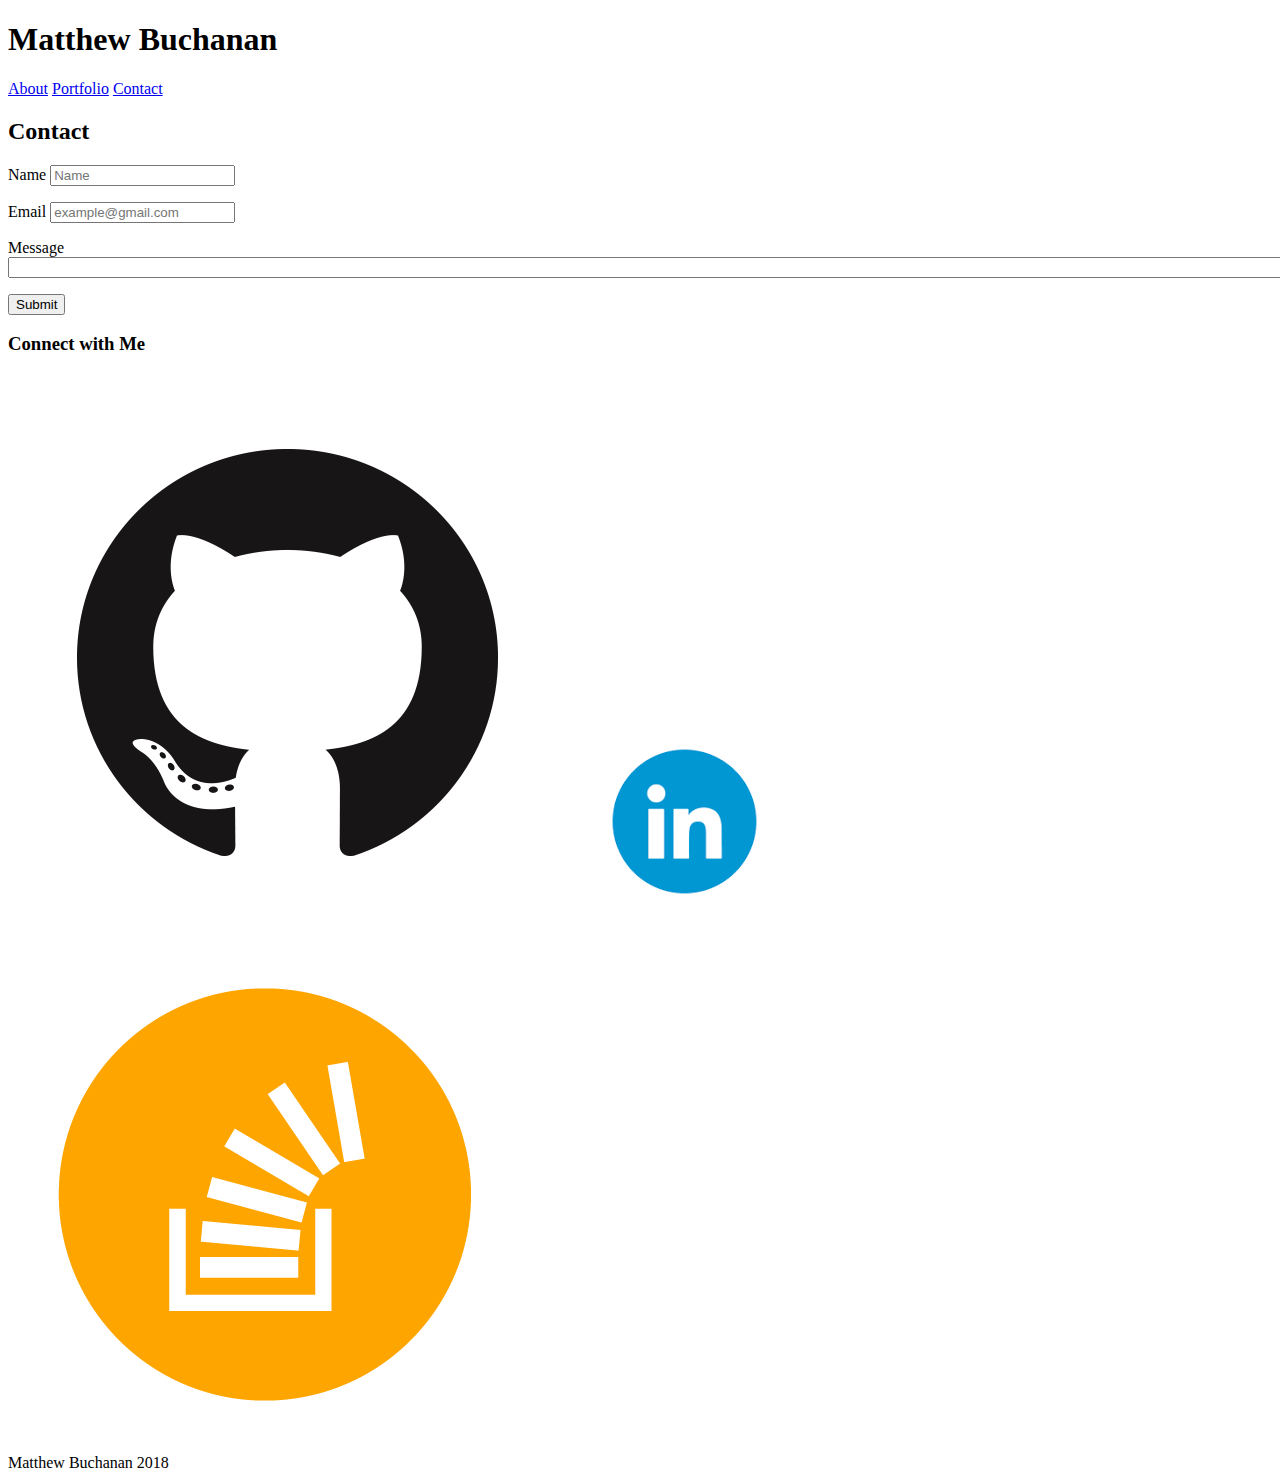
==== contact.html @ f8d95e45 "contact.html draft" ====
<!DOCTYPE html>
<html lang="en-us">
    <head>
        <meta charset="UTF-8">
        <title>Portfolio-Portfolio</title>
    </head>
    <body>
        <header>
            <h1>Matthew Buchanan</h1>
            <nav>
                <a href="index.html">About</a>
                <a href="portfolio.html">Portfolio</a>
                <a href="contact.html">Contact</a>
            </nav>
        </header>
        <section>
            <h2>Contact</h2>
            <form>
                <p>Name <input type="text" size="20" placeholder="Name"></p>
                <p>Email <input type="email" placeholder="example@gmail.com"></p>
                <p>Message <input type="text" size="280"></p>
                <input type="submit">
            </form>
        </section>
        <aside>
                <h3>Connect with Me</h3>
                <nav>
                    <a href="https://github.com/dolphinCommando"><img src="assets/images/github.png" alt="GitHub logo"></a>
                    <a href="https://www.linkedin.com/in/matthew-buchanan-b272a2156/"><img src="assets/images/linkedin.png" alt="LinkedIn Page"></a>
                    <a href="https://stackoverflow.com/users/9194055/matt-buchanan"><img src="assets/images/stackoverflow.png" alt="StackOverflow account"></a>
                </nav>
            </aside>
            <footer>Matthew Buchanan 2018</footer>
        </body>
    </html>
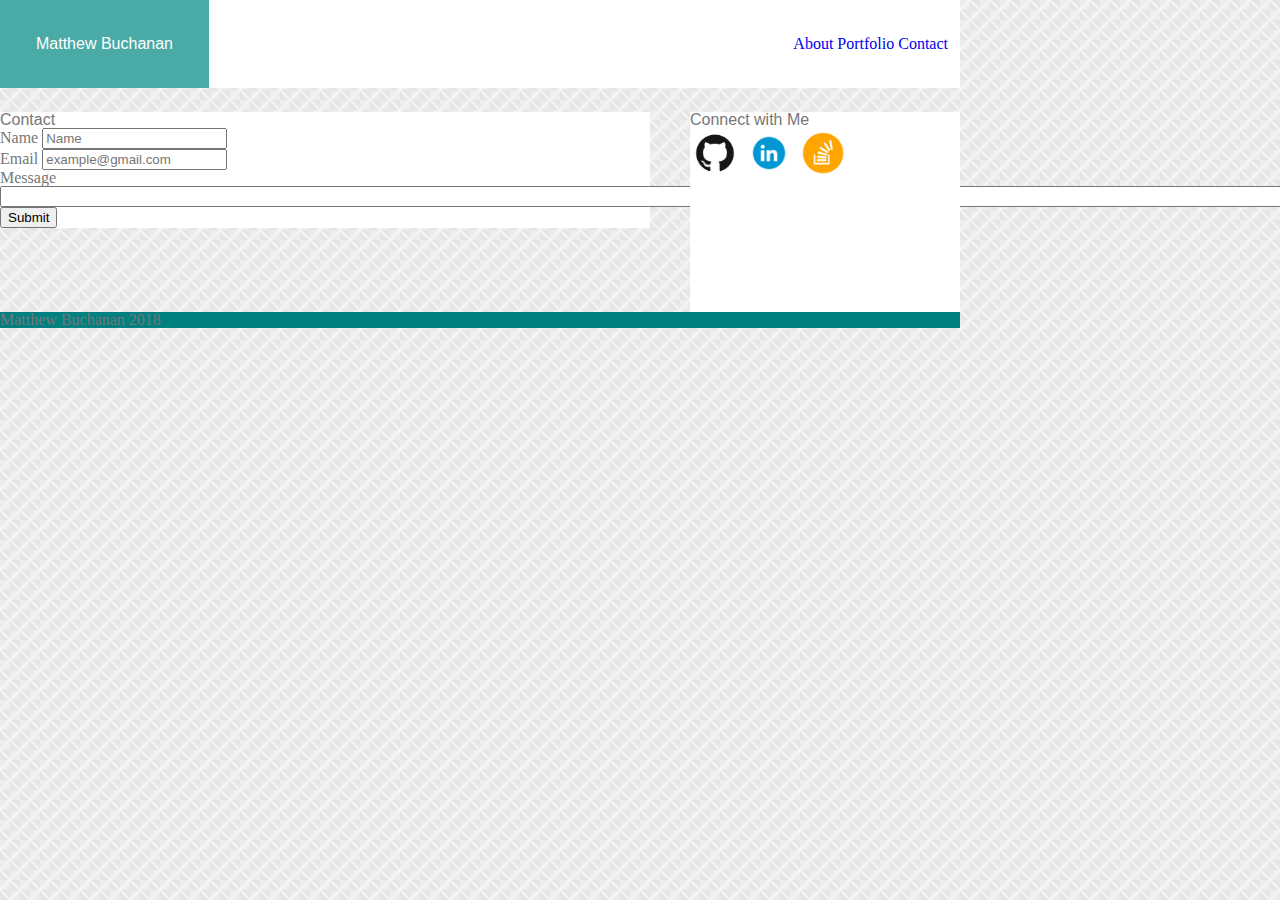
==== commit 0ebf2853: "stuff" ====
--- a/contact.html
+++ b/contact.html
@@ -3,6 +3,8 @@
     <head>
         <meta charset="UTF-8">
         <title>Portfolio-Portfolio</title>
+        <link rel="stylesheet" href="assets/css/reset.css">
+        <link rel="stylesheet" href="assets/css/style.css">
     </head>
     <body>
         <header>
--- a/assets/css/style.css
+++ b/assets/css/style.css
@@ -0,0 +1,65 @@
+body {
+    width: 960px;
+    font-family: 'Georgia', 'Times', 'Times New Roman', 'serif';
+    color: #777777;
+    background-image: url("../images/stonehaven.png");
+}
+
+header, section, aside {
+    background-color: #ffffff;
+}
+
+section, aside {
+    margin-top: 24px;
+}
+
+h1, h2, h3 {
+    font-family: 'Arial', 'Helvetica Neue', 'Helvetica', 'sans-serif';
+}
+
+nav {
+    display: inline-block;
+}
+
+section {
+    width: 650px;
+    float: left;
+}
+
+
+aside {
+    width: 270px;
+    height: 200px;
+    float: right;
+}
+
+h1, caption {
+    background-color: #4aaaa5;
+    color: #ffffff;
+    display: inline-block;
+}
+
+h1 {
+    padding: 36px;
+}
+
+header nav {
+    padding: 36px 12px;
+    float: right;
+}
+
+footer {
+    /*background-color: #666666;*/
+    background-color: teal;
+    clear: both;
+}
+
+nav img {
+    width: 50px; 
+    height: 50px;
+}
+
+nav a {
+    text-decoration: #777777; 
+}
+
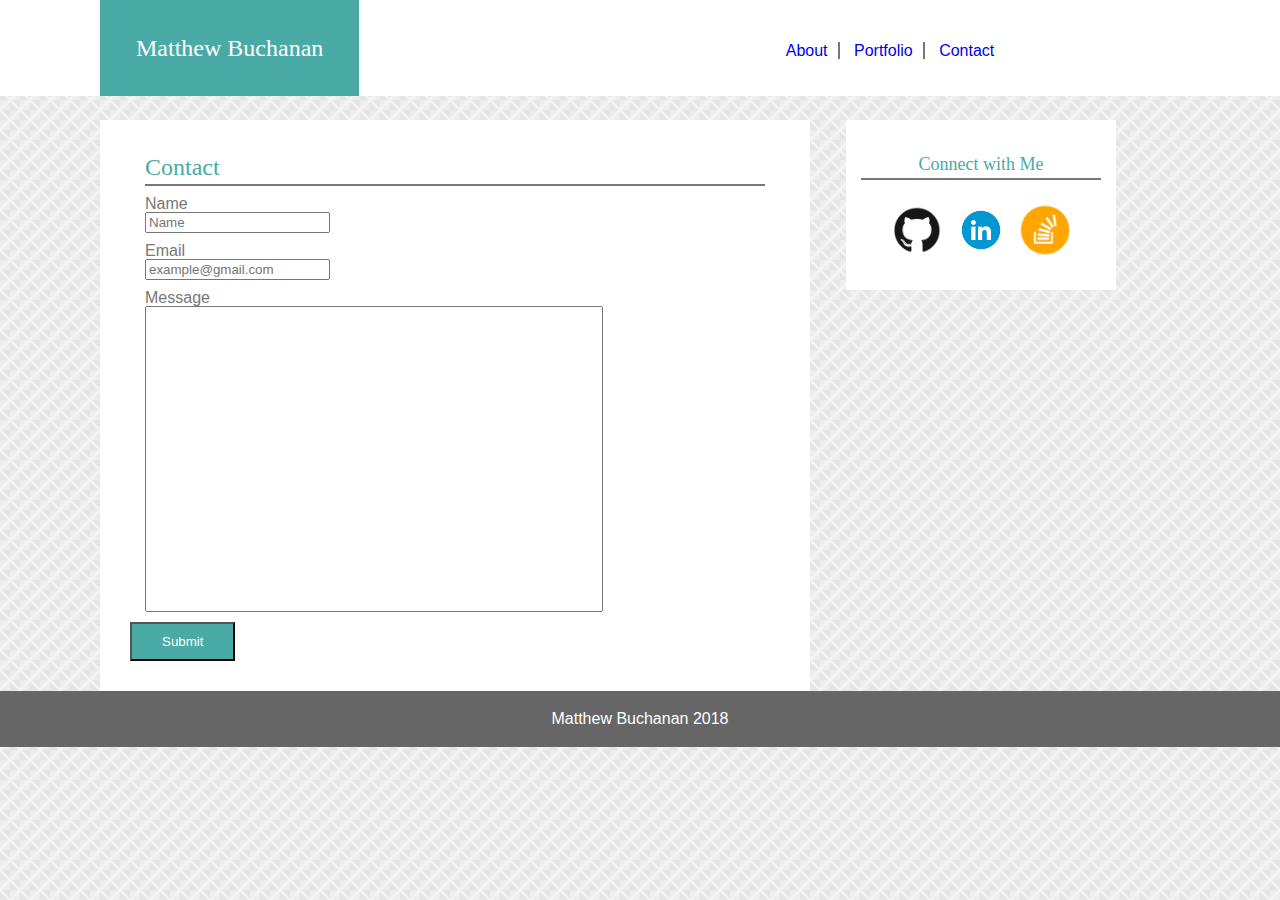
==== commit 98abd8fb: "improved layout" ====
--- a/contact.html
+++ b/contact.html
@@ -10,18 +10,18 @@
         <header>
             <h1>Matthew Buchanan</h1>
             <nav>
-                <a href="index.html">About</a>
-                <a href="portfolio.html">Portfolio</a>
-                <a href="contact.html">Contact</a>
+                <a href="index.html" id="aboutlink">About</a>
+                <a href="portfolio.html" id="portfoliolink">Portfolio</a>
+                <a href="contact.html" id="contactlink">Contact</a>
             </nav>
         </header>
         <section>
             <h2>Contact</h2>
             <form>
-                <p>Name <input type="text" size="20" placeholder="Name"></p>
-                <p>Email <input type="email" placeholder="example@gmail.com"></p>
-                <p>Message <input type="text" size="280"></p>
-                <input type="submit">
+                <p>Name <br><input type="text" size="20" placeholder="Name"></p>
+                <p>Email <br><input type="email" placeholder="example@gmail.com"></p>
+                <p>Message <br><input type="text" size="280" id="message"></p>
+                <input type="submit" value="Submit">
             </form>
         </section>
         <aside>
--- a/assets/css/style.css
+++ b/assets/css/style.css
@@ -1,6 +1,5 @@
 body {
-    width: 960px;
-    font-family: 'Georgia', 'Times', 'Times New Roman', 'serif';
+    font-family: 'Arial', 'Helvetica Neue', 'Helvetica', 'sans-serif';
     color: #777777;
     background-image: url("../images/stonehaven.png");
 }
@@ -14,7 +13,7 @@
 }
 
 h1, h2, h3 {
-    font-family: 'Arial', 'Helvetica Neue', 'Helvetica', 'sans-serif';
+    font-family: 'Georgia', 'Times', 'Times New Roman', 'serif';
 }
 
 nav {
@@ -23,17 +22,24 @@
 
 section {
     width: 650px;
+    /*display: inline-block;*/
     float: left;
+    margin-left: 100px;
+    padding: 30px;
 }
 
 
 aside {
     width: 270px;
-    height: 200px;
-    float: right;
+    height: 140px;
+    float: left;
+    /*display: inline-block;*/
+    text-align: center;
+    padding-top: 30px;
+    margin-left: 36px;
 }
 
-h1, caption {
+h1, figcaption {
     background-color: #4aaaa5;
     color: #ffffff;
     display: inline-block;
@@ -41,25 +47,94 @@
 
 h1 {
     padding: 36px;
+    margin-left: 100px;
+    font-size: 24px;
 }
 
+h3 {
+    border-style: solid;
+    border-color: #777777;
+    border-width: 0px 0px 2px 0px;
+    margin: 5px 15px 10px 15px;
+    padding-bottom: 5px;
+    color: #4aaaa5;
+    font-size: 18px;
+}
+
+h2 {
+    font-size: 24px;
+    color: #4aaaa5;
+    border-style: solid;
+    border-color: #777777;
+    border-width: 0px 0px 2px 0px;
+    margin: 5px 15px 10px 15px;
+    padding-bottom: 5px;
+}
+
+section p {
+    margin: 5px 15px 10px 15px;
+}
+
+section img {
+    width: 200px;
+    margin-left: 15px;
+}
 header nav {
     padding: 36px 12px;
-    float: right;
+    margin-left: 400px;
 }
 
 footer {
-    /*background-color: #666666;*/
-    background-color: teal;
+    background-color: #666666;
     clear: both;
+    text-align: center;
+    padding: 20px;
+    color: #ffffff;
 }
 
 nav img {
-    width: 50px; 
-    height: 50px;
+    width: 60px; 
+    height: 60px;
+    margin: 10px 0px 10px 0px;
 }
 
-nav a {
+header a {
     text-decoration: #777777; 
+    padding: 0px 10px 0px 10px;
 }
 
+header {
+    width: 100%;
+}
+
+#aboutlink, #portfoliolink {
+    border-style: solid;
+    border-color: #777777;
+    border-width: 0px 2px 0px 0px;
+}
+
+
+figure img {
+    padding: 20px 0px 20px 0px;
+}
+
+figcaption {
+    padding: 15px 64px 15px 64px; 
+    position: relative;
+    bottom: 80px;
+    left: 17px;
+    
+}
+
+#message {
+    width: 450px;
+    height: 300px;
+}
+
+input[type=submit] {
+    color: #ffffff;
+    background-color: #4aaaa5;
+    padding: 10px 30px 10px 30px;
+    cursor: pointer; 
+}
+
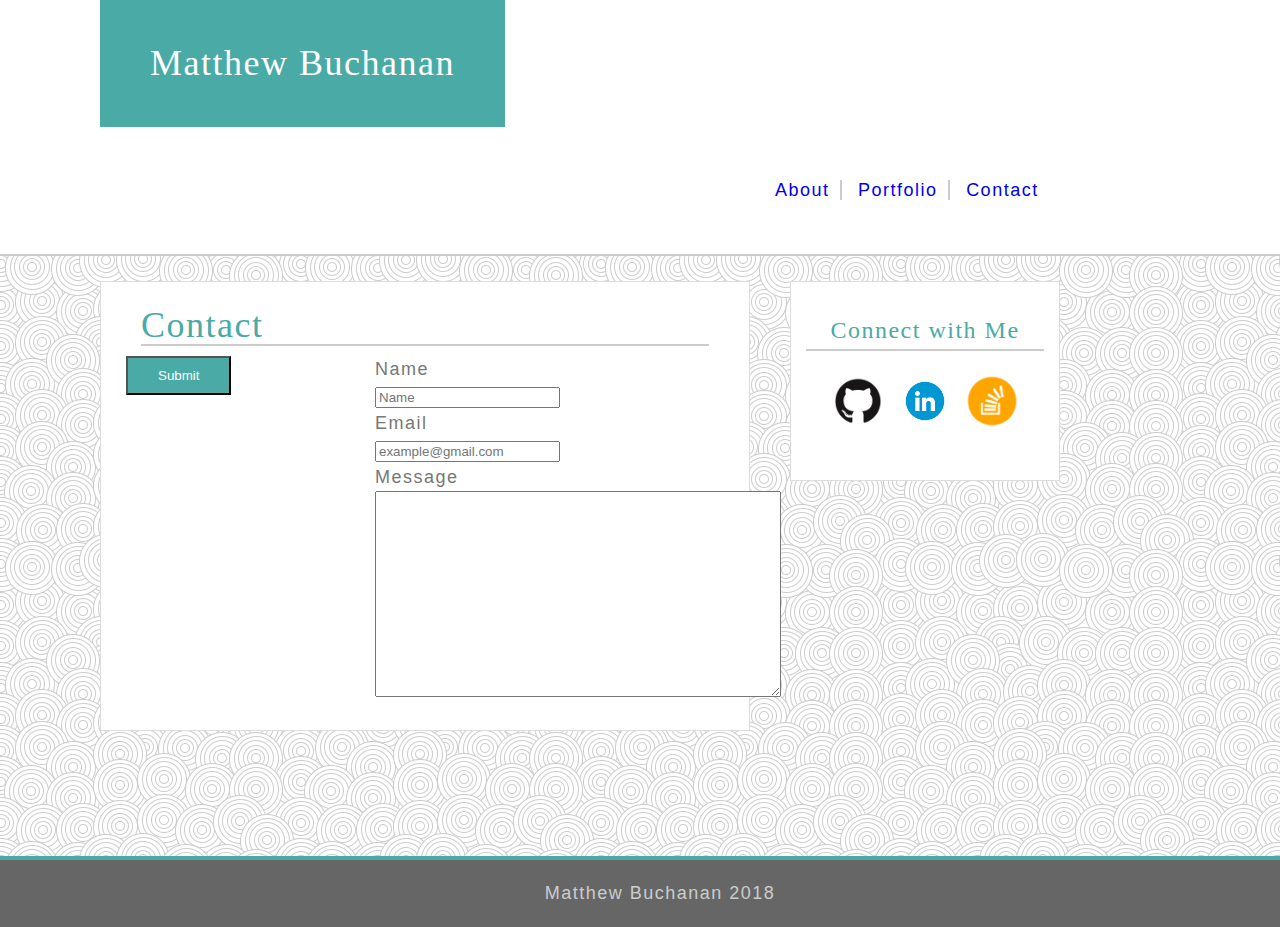
==== commit 8d309246: "new texture, improved typography, PAGE INCOMPLETE" ====
--- a/contact.html
+++ b/contact.html
@@ -10,26 +10,26 @@
         <header>
             <h1>Matthew Buchanan</h1>
             <nav>
-                <a href="index.html" id="aboutlink">About</a>
-                <a href="portfolio.html" id="portfoliolink">Portfolio</a>
-                <a href="contact.html" id="contactlink">Contact</a>
+                <a href="index.html">About</a>
+                <a href="portfolio.html">Portfolio</a>
+                <a href="contact.html">Contact</a>
             </nav>
         </header>
         <section>
             <h2>Contact</h2>
-            <form>
+            <form id="userform">
                 <p>Name <br><input type="text" size="20" placeholder="Name"></p>
                 <p>Email <br><input type="email" placeholder="example@gmail.com"></p>
-                <p>Message <br><input type="text" size="280" id="message"></p>
+                <p>Message <br><textarea form="userform"></textarea></p>
                 <input type="submit" value="Submit">
             </form>
         </section>
         <aside>
                 <h3>Connect with Me</h3>
                 <nav>
-                    <a href="https://github.com/dolphinCommando"><img src="assets/images/github.png" alt="GitHub logo"></a>
-                    <a href="https://www.linkedin.com/in/matthew-buchanan-b272a2156/"><img src="assets/images/linkedin.png" alt="LinkedIn Page"></a>
-                    <a href="https://stackoverflow.com/users/9194055/matt-buchanan"><img src="assets/images/stackoverflow.png" alt="StackOverflow account"></a>
+                    <a href="https://github.com/dolphinCommando" target="_blank"><img src="assets/images/github.png" alt="GitHub logo"></a>
+                    <a href="https://www.linkedin.com/in/matthew-buchanan-b272a2156/" target="_blank"><img src="assets/images/linkedin.png" alt="LinkedIn Page"></a>
+                    <a href="https://stackoverflow.com/users/9194055/matt-buchanan" target="_blank"><img src="assets/images/stackoverflow.png" alt="StackOverflow account"></a>
                 </nav>
             </aside>
             <footer>Matthew Buchanan 2018</footer>
--- a/assets/css/style.css
+++ b/assets/css/style.css
@@ -1,42 +1,53 @@
 body {
     font-family: 'Arial', 'Helvetica Neue', 'Helvetica', 'sans-serif';
     color: #777777;
-    background-image: url("../images/stonehaven.png");
+    font-size: 18px;
+    font-weight: 200;
+    line-height: 1.5em;
+    letter-spacing: 1.5px;
+    background-image: url("../images/swirl_pattern.png");   
 }
+
 
 header, section, aside {
     background-color: #ffffff;
 }
 
 section, aside {
-    margin-top: 24px;
+    margin-top: 25px;
+    margin-bottom: 125px;
+    border-color: #dddddd;
+    border-style: solid;
+    border-width: 1px;
 }
 
 h1, h2, h3 {
     font-family: 'Georgia', 'Times', 'Times New Roman', 'serif';
 }
 
-nav {
-    display: inline-block;
-}
-
 section {
     width: 650px;
-    /*display: inline-block;*/
+    box-sizing: border-box;
     float: left;
     margin-left: 100px;
-    padding: 30px;
+    padding: 25px;
 }
 
 
 aside {
     width: 270px;
-    height: 140px;
+    height: 200px;
+    box-sizing: border-box;
     float: left;
-    /*display: inline-block;*/
     text-align: center;
-    padding-top: 30px;
-    margin-left: 36px;
+    padding: 30px 0px 30px 0px;
+    margin-left: 40px;
+}
+
+nav img {
+    width: 60px; 
+    height: 60px;
+    margin: 10px 0px 10px 0px;
 }
 
 h1, figcaption {
@@ -45,57 +56,25 @@
     display: inline-block;
 }
 
-h1 {
-    padding: 36px;
-    margin-left: 100px;
-    font-size: 24px;
+header, h2, h3 {
+    border-style: solid;
+    border-color: #cccccc;
 }
 
-h3 {
-    border-style: solid;
-    border-color: #777777;
+header {
     border-width: 0px 0px 2px 0px;
-    margin: 5px 15px 10px 15px;
-    padding-bottom: 5px;
-    color: #4aaaa5;
-    font-size: 18px;
+    width: 100%;
 }
 
-h2 {
-    font-size: 24px;
-    color: #4aaaa5;
-    border-style: solid;
-    border-color: #777777;
-    border-width: 0px 0px 2px 0px;
-    margin: 5px 15px 10px 15px;
-    padding-bottom: 5px;
+h1 {
+    padding: 50px;
+    margin-left: 100px;
+    font-size: 36px;
 }
 
-section p {
-    margin: 5px 15px 10px 15px;
-}
-
-section img {
-    width: 200px;
-    margin-left: 15px;
-}
 header nav {
-    padding: 36px 12px;
-    margin-left: 400px;
-}
-
-footer {
-    background-color: #666666;
-    clear: both;
-    text-align: center;
-    padding: 20px;
-    color: #ffffff;
-}
-
-nav img {
-    width: 60px; 
-    height: 60px;
-    margin: 10px 0px 10px 0px;
+    padding: 50px 15px;
+    margin-left: 750px;
 }
 
 header a {
@@ -103,13 +82,37 @@
     padding: 0px 10px 0px 10px;
 }
 
-header {
-    width: 100%;
+h2, h3 {
+    border-width: 0px 0px 2px 0px;
+    margin: 5px 15px 10px 15px;
+    padding-bottom: 5px;
+    color: #4aaaa5;
 }
 
-#aboutlink, #portfoliolink {
+h2 {
+    font-size: 36px;
+}
+
+h3 {
+    font-size: 24px;
+}
+
+section p {
+    float: right;
+    margin-right: 50px;
+    width: 50%;
+}
+
+section img {
+    width: 200px;
+    margin-left: 15px;
+}
+
+
+
+a[href="index.html"], a[href="portfolio.html"] {
     border-style: solid;
-    border-color: #777777;
+    border-color: #cccccc;
     border-width: 0px 2px 0px 0px;
 }
 
@@ -119,16 +122,17 @@
 }
 
 figcaption {
-    padding: 15px 64px 15px 64px; 
+    width: 200px;
+    padding: 15px 0px 15px 0px; 
     position: relative;
-    bottom: 80px;
-    left: 17px;
+    bottom: 90px;
+    left: 15px;
     
 }
 
-#message {
-    width: 450px;
-    height: 300px;
+textarea {
+    width: 400px;
+    height: 200px;
 }
 
 input[type=submit] {
@@ -138,3 +142,15 @@
     cursor: pointer; 
 }
 
+footer {
+    background-color: #666666;
+    clear: both;
+    text-align: center;
+    padding: 20px;
+    color: #cccccc;
+    width: 100%;
+    border-color: #4aaaa5;
+    border-style: solid;
+    border-width: 4px 0px 0px 0px;
+
+}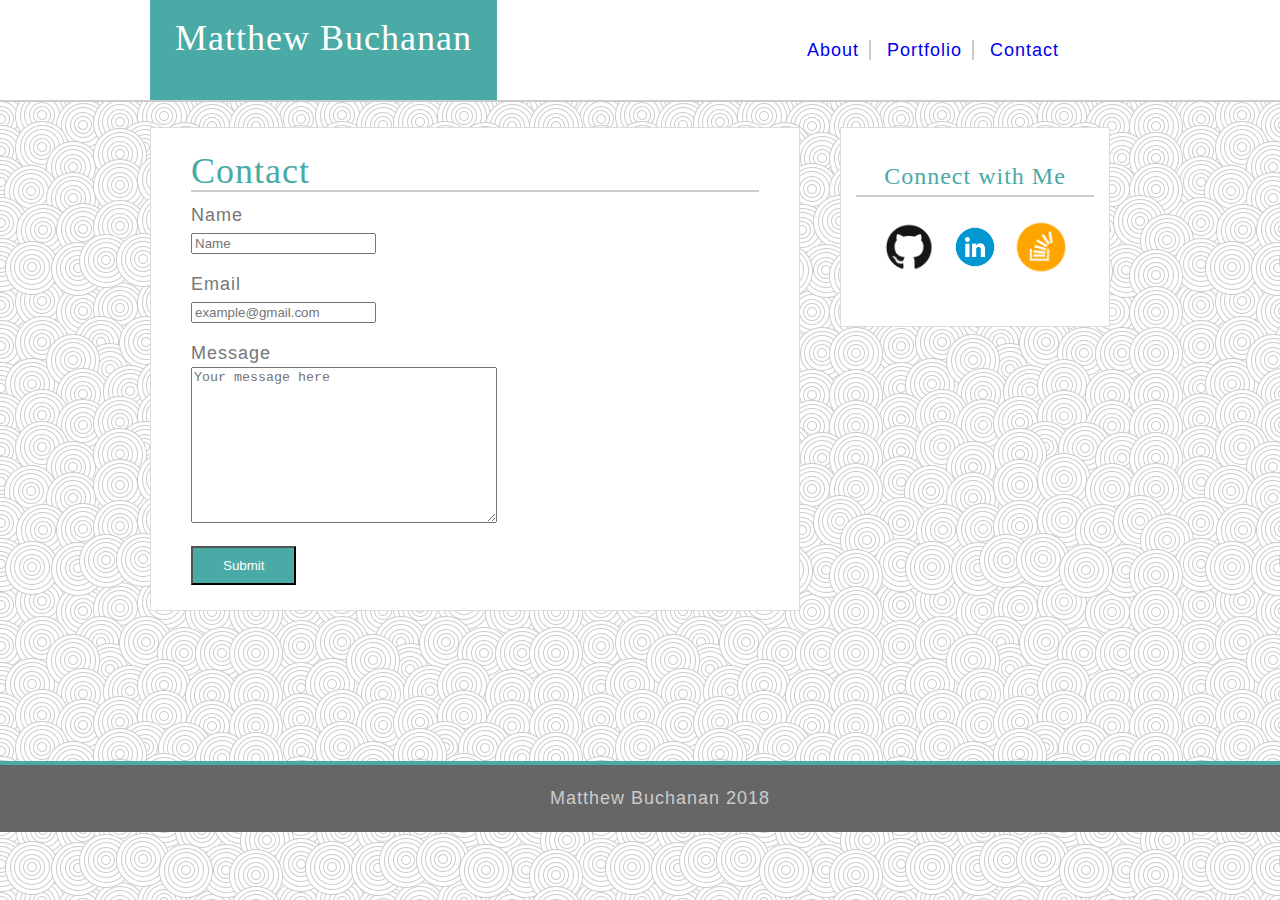
==== commit fe9f49ff: "layout corrected" ====
--- a/contact.html
+++ b/contact.html
@@ -20,7 +20,7 @@
             <form id="userform">
                 <p>Name <br><input type="text" size="20" placeholder="Name"></p>
                 <p>Email <br><input type="email" placeholder="example@gmail.com"></p>
-                <p>Message <br><textarea form="userform"></textarea></p>
+                <p>Message <br><textarea form="userform" placeholder="Your message here"></textarea></p>
                 <input type="submit" value="Submit">
             </form>
         </section>
--- a/assets/css/style.css
+++ b/assets/css/style.css
@@ -4,7 +4,7 @@
     font-size: 18px;
     font-weight: 200;
     line-height: 1.5em;
-    letter-spacing: 1.5px;
+    letter-spacing: 1px;
     background-image: url("../images/swirl_pattern.png");   
 }
 
@@ -13,23 +13,23 @@
     background-color: #ffffff;
 }
 
+h1, h2, h3 {
+    font-family: 'Georgia', 'Times', 'Times New Roman', 'serif';
+}
+
 section, aside {
     margin-top: 25px;
-    margin-bottom: 125px;
+    margin-bottom: 150px;
     border-color: #dddddd;
     border-style: solid;
     border-width: 1px;
-}
-
-h1, h2, h3 {
-    font-family: 'Georgia', 'Times', 'Times New Roman', 'serif';
 }
 
 section {
     width: 650px;
     box-sizing: border-box;
     float: left;
-    margin-left: 100px;
+    margin-left: 150px;
     padding: 25px;
 }
 
@@ -64,17 +64,19 @@
 header {
     border-width: 0px 0px 2px 0px;
     width: 100%;
+    height: 100px;
+    display: flex;
+    flex-wrap: wrap;
+    flex-direction: row;
+    align-items: center;
 }
 
 h1 {
-    padding: 50px;
-    margin-left: 100px;
+    margin: auto 300px auto 150px;
     font-size: 36px;
-}
-
-header nav {
-    padding: 50px 15px;
-    margin-left: 750px;
+    height: 100%;
+    padding: 25px;
+    box-sizing: border-box;
 }
 
 header a {
@@ -129,17 +131,26 @@
     left: 15px;
     
 }
+form p {
+    float: left; 
+    display: block;
+    margin-left: 15px;
+    margin-bottom: 15px;
 
+}
 textarea {
-    width: 400px;
-    height: 200px;
+    width: 300px;
+    height: 150px;
 }
 
 input[type=submit] {
     color: #ffffff;
     background-color: #4aaaa5;
     padding: 10px 30px 10px 30px;
+    margin-left: 15px;
     cursor: pointer; 
+    display: block;
+    clear: both;
 }
 
 footer {
